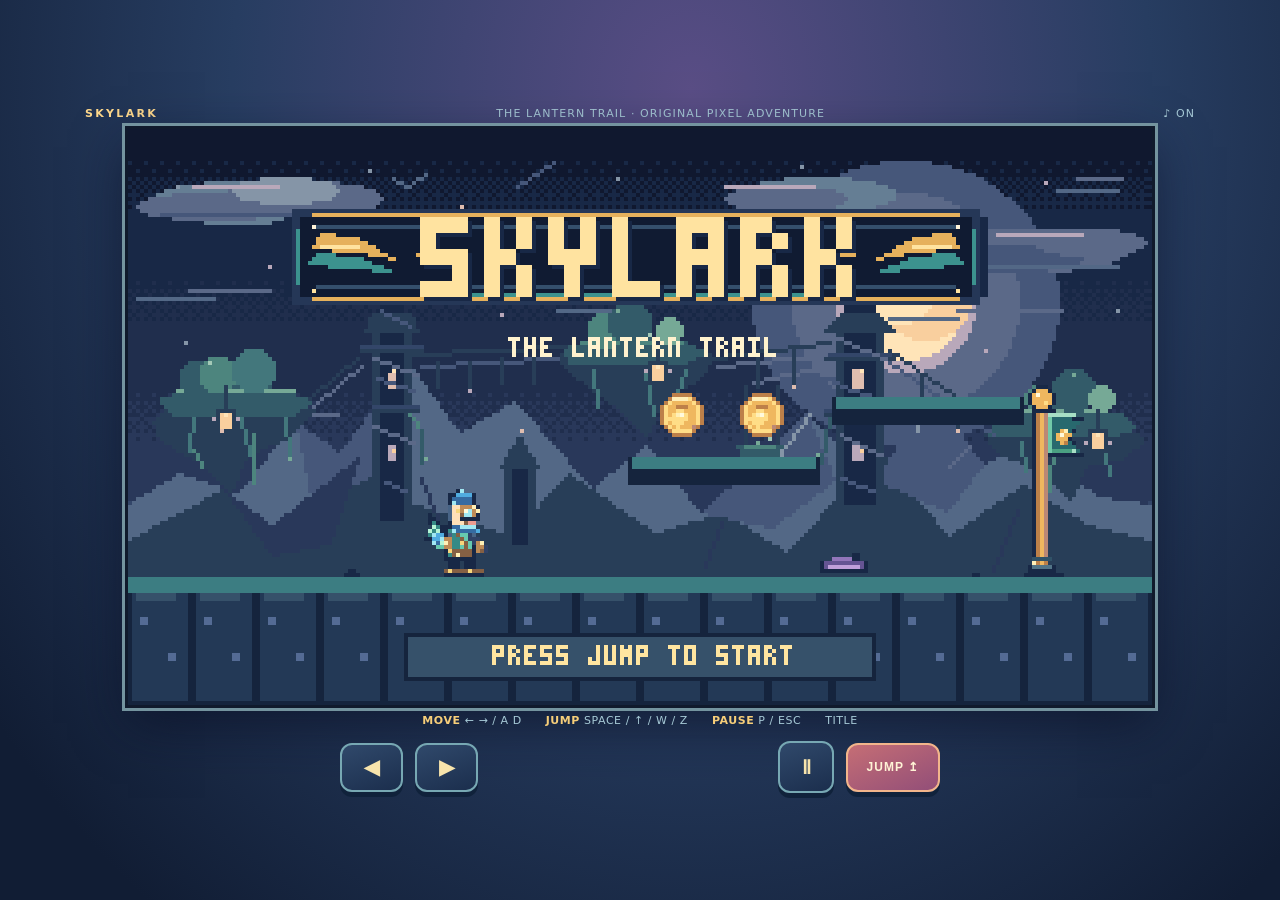
==== pixel-platformer/index.html @ 04fecff5 "pixel-platformer: SKYLARK — The Lantern Trail (pxl + рой ChatGPT, 3 уровня)" ====
<!doctype html>
<html lang="ru">
<head>
  <meta charset="utf-8">
  <meta name="viewport" content="width=device-width,initial-scale=1,maximum-scale=1,viewport-fit=cover">
  <meta name="theme-color" content="#14243d">
  <title>SKYLARK — The Lantern Trail</title>
  <style>
    :root { color-scheme:dark; --ink:#14243d;--mist:#b9dce5;--gold:#f7ce79;--rose:#f3a17e; }
    * {box-sizing:border-box}
    html,body{height:100%;margin:0;overflow:hidden;background:var(--ink);font-family:system-ui,Arial,sans-serif;color:#eaf6f3}
    body{background:radial-gradient(ellipse at 54% 10%,#594d85 0,#273d61 47%,#111d34 90%)}
    .shell{display:flex;flex-direction:column;align-items:center;justify-content:center;min-height:100%;gap:9px;padding:calc(env(safe-area-inset-top) + 8px) 8px calc(env(safe-area-inset-bottom) + 8px)}
    .ribbon{display:flex;align-items:center;justify-content:space-between;max-width:min(98vw,1110px);width:100%;font-size:11px;letter-spacing:.1em;text-transform:uppercase;color:#a6c9d6}
    .ribbon strong{color:#ffd98c;font-weight:800;letter-spacing:.21em}
    .stage{width:min(98vw,1024px);display:flex;align-items:center;justify-content:center;flex:0 0 auto;min-height:0}
    canvas{display:block;width:min(98vw,1024px);height:auto;aspect-ratio:16 / 9;image-rendering:pixelated;image-rendering:crisp-edges;box-shadow:0 0 0 3px #101a2c,0 0 0 6px #74949f,0 18px 50px #090e23aa;background:#203858;outline:none;touch-action:none}
    canvas:focus-visible{box-shadow:0 0 0 4px var(--gold),0 15px 60px #050714}
    .meta{display:flex;gap:24px;align-items:center;justify-content:center;color:#a6c9d6;font-size:11px;letter-spacing:.05em}
    .meta b{color:var(--gold)}
    .controls{display:flex;align-items:center;justify-content:space-between;gap:12px;width:min(98vw,800px);margin-top:5px;touch-action:none;user-select:none;-webkit-user-select:none}
    .group{display:flex;gap:12px;align-items:center}
    .control{display:grid;place-items:center;width:76px;height:68px;border:2px solid #77a8b3;border-radius:12px;background:linear-gradient(160deg,#30496b,#1b2e4d);color:#f7e4ac;font-weight:900;font-size:26px;box-shadow:0 5px 0 #10223b;touch-action:none;user-select:none;-webkit-tap-highlight-color:transparent;cursor:pointer}
    .control:active,.control.pressed{transform:translateY(3px);background:#496a7c;box-shadow:0 2px 0 #10223b}
    #jump{width:110px;font-size:15px;letter-spacing:.09em;background:linear-gradient(155deg,#c56e75,#924e78);border-color:#f2b58b;color:#fff3d6}
    #pause{width:56px;height:52px;font-size:19px}
    button:focus-visible{outline:3px solid #fff3b5}
    .touch-name{display:none}
    @media (hover:hover) and (pointer:fine) and (min-width:900px){.controls{max-width:600px}.control{width:63px;height:49px;font-size:20px}#jump{width:94px;font-size:12px}}
    @media(max-width:560px){.shell{justify-content:flex-start;gap:13px;padding-top:max(15px,env(safe-area-inset-top))}.stage{margin-top:clamp(20px,12vh,90px)}.ribbon{font-size:10px}.meta{font-size:10px;line-height:1.5;flex-wrap:wrap;gap:6px 16px;text-align:center}.controls{width:min(95vw,460px);margin-top:auto;margin-bottom:max(16px,env(safe-area-inset-bottom))}.control{width:72px;height:72px}#jump{width:104px}.touch-name{display:inline;color:#b3cfca;text-align:center;font-size:10px}}
    @media(max-height:480px) and (orientation:landscape){.shell{display:grid;grid-template-columns:1fr auto 1fr;grid-template-rows:26px 1fr;gap:3px;padding:4px 6px}.ribbon{grid-column:1/-1;grid-row:1;max-width:100%;font-size:9px}.stage{grid-column:2;grid-row:2;max-height:calc(100vh - 40px);width:auto;margin:0}.stage canvas{height:min(calc(100vh - 42px),calc(78vw * 9/16));width:auto;max-width:75vw}.controls{display:contents}.controls .group:first-child{grid-column:1;grid-row:2;justify-self:end;align-self:end;padding-right:9px}.controls .group:last-child{grid-column:3;grid-row:2;justify-self:start;align-self:end;padding-left:9px}.control{width:59px;height:61px;font-size:19px}#jump{width:75px;height:65px;font-size:12px}#pause{width:39px;height:44px}.meta,.touch-name{display:none}}
  </style>
</head>
<body>
  <main class="shell">
    <header class="ribbon"><strong>SKYLARK</strong><span>THE LANTERN TRAIL · ORIGINAL PIXEL ADVENTURE</span><span id="sound-status">♪ ON</span></header>
    <div class="stage"><canvas id="game" width="256" height="144" tabindex="0" role="img" aria-label="Пиксельный платформер: движение стрелками, прыжок Пробел, пауза P"></canvas></div>
    <div class="meta"><span><b>MOVE</b> ← → / A D</span><span><b>JUMP</b> SPACE / ↑ / W / Z</span><span><b>PAUSE</b> P / ESC</span><span id="status">READY</span></div>
    <div class="controls" aria-label="Сенсорное управление">
      <div class="group">
        <button type="button" id="left" class="control" aria-label="Двигаться влево">◀</button>
        <button type="button" id="right" class="control" aria-label="Двигаться вправо">▶</button>
      </div>
      <div class="group">
        <button type="button" id="pause" class="control" aria-label="Пауза">Ⅱ</button>
        <button type="button" id="jump" class="control" aria-label="Прыжок">JUMP ↥</button>
      </div>
    </div>
    <p class="touch-name">Держите направление и прыжок одновременно. Поверните телефон для широкого обзора.</p>
  </main>
  <script type="module" src="./js/main.js"></script>
</body>
</html>
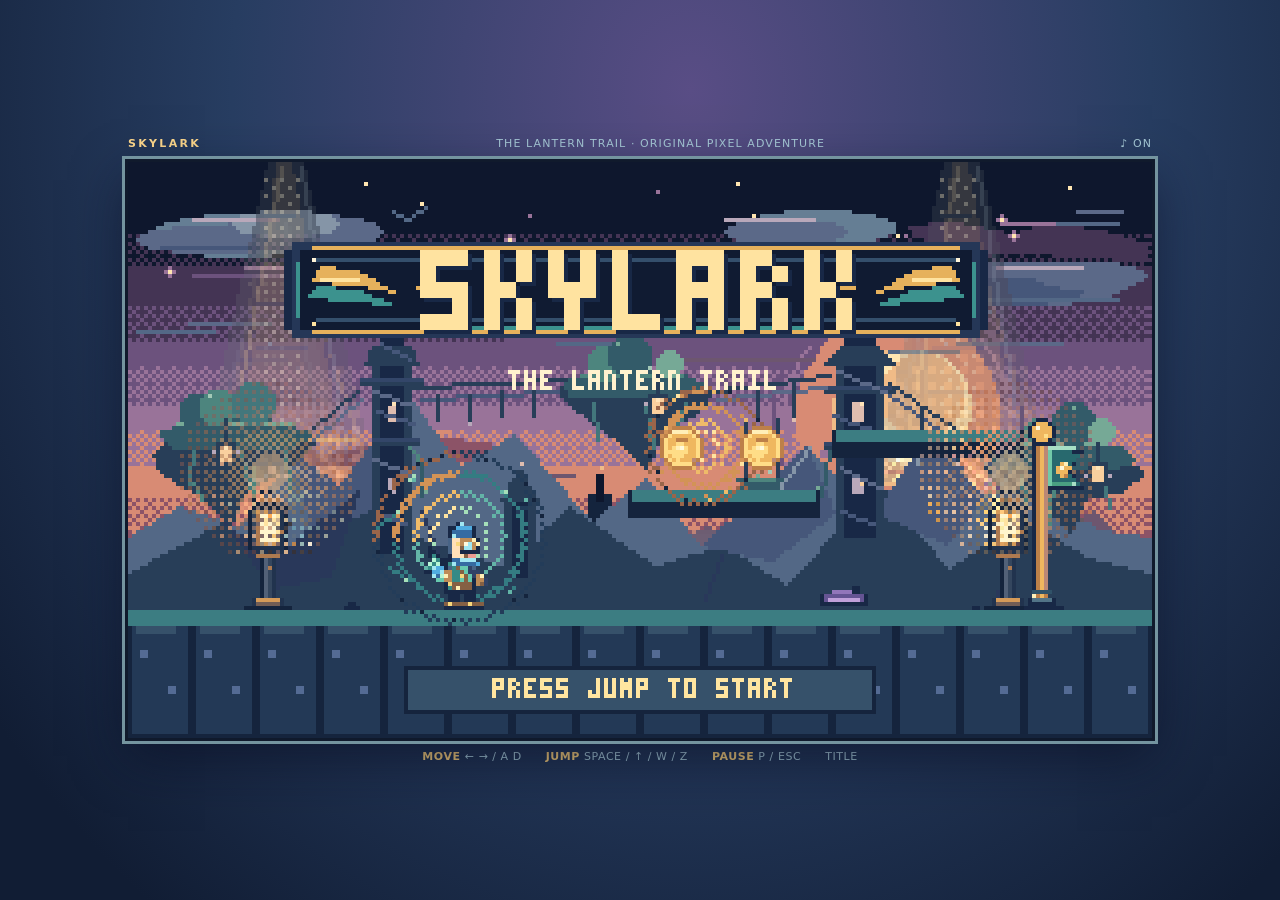
==== commit f4c32eeb: "pixel-platformer r2: атмосферное освещение (фонари, ауры, лучи, туман, светлячки) + полноэкранная мо" ====
--- a/pixel-platformer/index.html
+++ b/pixel-platformer/index.html
@@ -6,29 +6,141 @@
   <meta name="theme-color" content="#14243d">
   <title>SKYLARK — The Lantern Trail</title>
   <style>
-    :root { color-scheme:dark; --ink:#14243d;--mist:#b9dce5;--gold:#f7ce79;--rose:#f3a17e; }
-    * {box-sizing:border-box}
-    html,body{height:100%;margin:0;overflow:hidden;background:var(--ink);font-family:system-ui,Arial,sans-serif;color:#eaf6f3}
+    :root {
+      color-scheme:dark;
+      --ink:#14243d;--mist:#b9dce5;--gold:#f7ce79;--rose:#f3a17e;
+      --safe-top:env(safe-area-inset-top,0px);
+      --safe-right:env(safe-area-inset-right,0px);
+      --safe-bottom:env(safe-area-inset-bottom,0px);
+      --safe-left:env(safe-area-inset-left,0px);
+    }
+    *{box-sizing:border-box}
+    html,body{
+      width:100%;height:100%;height:100dvh;margin:0;overflow:hidden;
+      overscroll-behavior:none;touch-action:none;background:var(--ink);
+      color:#eaf6f3;font-family:system-ui,Arial,sans-serif;
+    }
     body{background:radial-gradient(ellipse at 54% 10%,#594d85 0,#273d61 47%,#111d34 90%)}
-    .shell{display:flex;flex-direction:column;align-items:center;justify-content:center;min-height:100%;gap:9px;padding:calc(env(safe-area-inset-top) + 8px) 8px calc(env(safe-area-inset-bottom) + 8px)}
-    .ribbon{display:flex;align-items:center;justify-content:space-between;max-width:min(98vw,1110px);width:100%;font-size:11px;letter-spacing:.1em;text-transform:uppercase;color:#a6c9d6}
+    .shell{
+      width:100%;height:100%;height:100dvh;min-height:0;display:flex;
+      flex-direction:column;align-items:center;justify-content:center;
+      gap:12px;padding:16px 12px;overflow:hidden;
+    }
+    .ribbon{
+      display:flex;align-items:center;justify-content:space-between;
+      width:min(calc(100vw - 32px),1024px);
+      font-size:11px;letter-spacing:.1em;text-transform:uppercase;color:#a6c9d6;
+      flex:none;
+    }
     .ribbon strong{color:#ffd98c;font-weight:800;letter-spacing:.21em}
-    .stage{width:min(98vw,1024px);display:flex;align-items:center;justify-content:center;flex:0 0 auto;min-height:0}
-    canvas{display:block;width:min(98vw,1024px);height:auto;aspect-ratio:16 / 9;image-rendering:pixelated;image-rendering:crisp-edges;box-shadow:0 0 0 3px #101a2c,0 0 0 6px #74949f,0 18px 50px #090e23aa;background:#203858;outline:none;touch-action:none}
-    canvas:focus-visible{box-shadow:0 0 0 4px var(--gold),0 15px 60px #050714}
-    .meta{display:flex;gap:24px;align-items:center;justify-content:center;color:#a6c9d6;font-size:11px;letter-spacing:.05em}
+    .stage{
+      display:block;position:relative;flex:none;min-width:0;min-height:0;
+      width:min(calc(100vw - 48px),1024px,calc((100dvh - 125px) * 16 / 9));
+      aspect-ratio:16 / 9;overflow:hidden;
+    }
+    canvas{
+      display:block;width:100%;height:100%;aspect-ratio:auto;
+      image-rendering:pixelated;image-rendering:crisp-edges;
+      box-shadow:inset 0 0 0 1px #74949f;
+      background:#203858;outline:none;touch-action:none;
+    }
+    .stage{box-shadow:0 0 0 3px #101a2c,0 0 0 6px #74949f,0 18px 50px #090e23aa}
+    canvas:focus-visible{outline:3px solid var(--gold);outline-offset:-3px}
+    .meta{
+      display:flex;gap:24px;align-items:center;justify-content:center;
+      flex:none;color:#a6c9d6;font-size:11px;letter-spacing:.05em;
+    }
     .meta b{color:var(--gold)}
-    .controls{display:flex;align-items:center;justify-content:space-between;gap:12px;width:min(98vw,800px);margin-top:5px;touch-action:none;user-select:none;-webkit-user-select:none}
+    .controls{
+      display:flex;align-items:center;justify-content:space-between;
+      gap:12px;width:min(98vw,800px);margin-top:4px;
+      touch-action:none;user-select:none;-webkit-user-select:none;
+    }
     .group{display:flex;gap:12px;align-items:center}
-    .control{display:grid;place-items:center;width:76px;height:68px;border:2px solid #77a8b3;border-radius:12px;background:linear-gradient(160deg,#30496b,#1b2e4d);color:#f7e4ac;font-weight:900;font-size:26px;box-shadow:0 5px 0 #10223b;touch-action:none;user-select:none;-webkit-tap-highlight-color:transparent;cursor:pointer}
-    .control:active,.control.pressed{transform:translateY(3px);background:#496a7c;box-shadow:0 2px 0 #10223b}
-    #jump{width:110px;font-size:15px;letter-spacing:.09em;background:linear-gradient(155deg,#c56e75,#924e78);border-color:#f2b58b;color:#fff3d6}
+    .control{
+      display:grid;place-items:center;width:76px;height:68px;
+      border:2px solid #77a8b3;border-radius:12px;
+      background:linear-gradient(160deg,#30496b,#1b2e4d);
+      color:#f7e4ac;font-weight:900;font-size:26px;
+      box-shadow:0 5px 0 #10223b;touch-action:none;
+      user-select:none;-webkit-user-select:none;
+      -webkit-tap-highlight-color:transparent;cursor:pointer;
+    }
+    .control:active,.control.pressed{
+      transform:translateY(3px);background:#496a7c;box-shadow:0 2px 0 #10223b;
+    }
+    #jump{
+      width:110px;font-size:15px;letter-spacing:.09em;
+      background:linear-gradient(155deg,#c56e75,#924e78);
+      border-color:#f2b58b;color:#fff3d6;
+    }
     #pause{width:56px;height:52px;font-size:19px}
-    button:focus-visible{outline:3px solid #fff3b5}
+    button:focus-visible{outline:3px solid #fff3b5;outline-offset:3px}
     .touch-name{display:none}
-    @media (hover:hover) and (pointer:fine) and (min-width:900px){.controls{max-width:600px}.control{width:63px;height:49px;font-size:20px}#jump{width:94px;font-size:12px}}
-    @media(max-width:560px){.shell{justify-content:flex-start;gap:13px;padding-top:max(15px,env(safe-area-inset-top))}.stage{margin-top:clamp(20px,12vh,90px)}.ribbon{font-size:10px}.meta{font-size:10px;line-height:1.5;flex-wrap:wrap;gap:6px 16px;text-align:center}.controls{width:min(95vw,460px);margin-top:auto;margin-bottom:max(16px,env(safe-area-inset-bottom))}.control{width:72px;height:72px}#jump{width:104px}.touch-name{display:inline;color:#b3cfca;text-align:center;font-size:10px}}
-    @media(max-height:480px) and (orientation:landscape){.shell{display:grid;grid-template-columns:1fr auto 1fr;grid-template-rows:26px 1fr;gap:3px;padding:4px 6px}.ribbon{grid-column:1/-1;grid-row:1;max-width:100%;font-size:9px}.stage{grid-column:2;grid-row:2;max-height:calc(100vh - 40px);width:auto;margin:0}.stage canvas{height:min(calc(100vh - 42px),calc(78vw * 9/16));width:auto;max-width:75vw}.controls{display:contents}.controls .group:first-child{grid-column:1;grid-row:2;justify-self:end;align-self:end;padding-right:9px}.controls .group:last-child{grid-column:3;grid-row:2;justify-self:start;align-self:end;padding-left:9px}.control{width:59px;height:61px;font-size:19px}#jump{width:75px;height:65px;font-size:12px}#pause{width:39px;height:44px}.meta,.touch-name{display:none}}
+    /* Keyboard/mouse users retain the original key map and no touch overlays. */
+    @media (hover:hover) and (pointer:fine) {
+      .controls,.touch-name{display:none}
+    }
+    /* On phones (including short landscape), use the ENTIRE visual viewport:
+       the game draws under the controls, not beside or above them. */
+    @media (pointer:coarse), (max-width:600px), (max-height:500px) and (orientation:landscape) {
+      html,body{position:fixed;inset:0;width:100%;height:100%;height:100dvh}
+      .shell{
+        display:block;position:fixed;inset:0;width:100vw;
+        height:100%;height:100dvh;padding:0;overflow:hidden;
+      }
+      .stage{
+        position:absolute;inset:0;display:block;margin:0;
+        width:100%;height:100%;height:100dvh;
+        max-width:none;max-height:none;aspect-ratio:auto;
+        box-shadow:none;overflow:hidden;
+      }
+      canvas{width:100%;height:100%;max-width:none;max-height:none;box-shadow:none}
+      .ribbon,.meta,.touch-name{display:none}
+      .controls{
+        position:fixed;z-index:20;left:0;right:0;
+        bottom:calc(12px + var(--safe-bottom));
+        display:flex;align-items:flex-end;justify-content:space-between;
+        width:100%;margin:0;
+        padding-left:max(12px,var(--safe-left));
+        padding-right:max(12px,var(--safe-right));
+        pointer-events:none;
+      }
+      .group{gap:8px;pointer-events:auto}
+      .control{
+        width:70px;height:70px;min-width:44px;min-height:44px;
+        border-radius:15px;border-width:2px;
+        background:rgba(26,45,72,.76);
+        box-shadow:0 3px 0 #10223bdd;
+        font-size:24px;
+        backdrop-filter:none;
+      }
+      #jump{
+        width:90px;height:70px;font-size:13px;
+        background:rgba(163,76,105,.85);
+      }
+      #pause{
+        width:54px;height:54px;font-size:18px;
+        align-self:flex-end;
+      }
+    }
+    @media (max-width:359px) and (pointer:coarse),
+           (max-width:359px) and (hover:none) {
+      .controls{padding-left:max(8px,var(--safe-left));padding-right:max(8px,var(--safe-right))}
+      .group{gap:5px}
+      .control{width:58px;height:62px}
+      #jump{width:76px;height:62px}
+      #pause{width:46px;height:48px}
+    }
+    @media (max-height:500px) and (orientation:landscape) {
+      .controls{bottom:calc(6px + var(--safe-bottom))}
+      .control{width:62px;height:60px;font-size:21px}
+      #jump{width:86px;height:62px;font-size:12px}
+      #pause{width:50px;height:48px}
+    }
+    @media (hover:hover) and (pointer:fine) {
+      .controls{display:none}
+    }
   </style>
 </head>
 <body>
